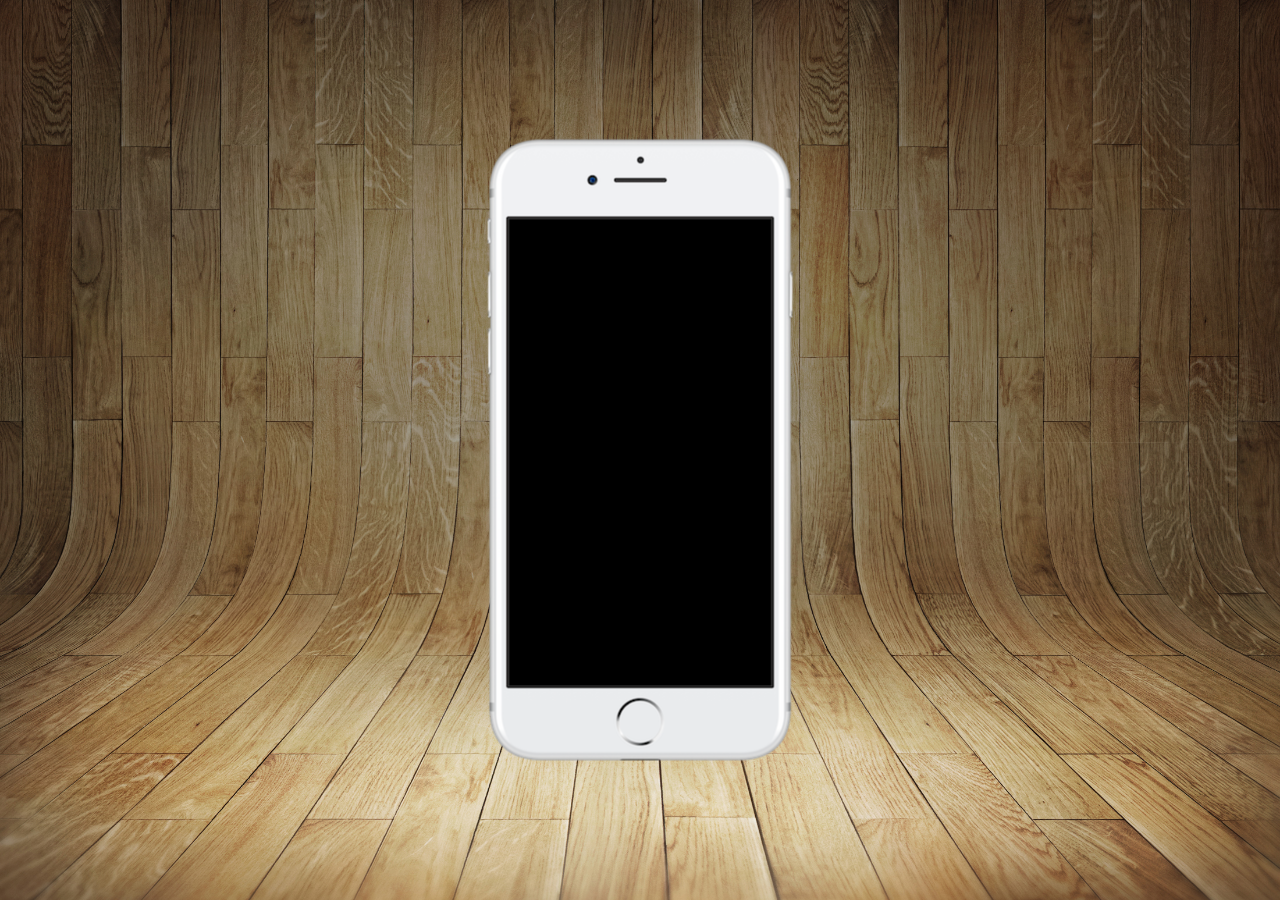
==== index.html @ bbf2d008 "Adicionei a imagem de fundo e a do celular" ====
<!DOCTYPE html>
<html lang="pt-br">
<head>
    <meta charset="UTF-8">
    <meta name="viewport" content="width=device-width, initial-scale=1.0">
    <link rel="shortcut icon" href="imagens/favicon.ico" type="image/x-icon">
    <link rel="stylesheet" href="style.css">
    <title>Projeto Redes Sociais</title>
</head>
<body>
    <main>
        <section id="telefone">

        </section>
        <section id="redes-sociais">

        </section>
    </main>
</body>
</html>
---- style.css ----
@charset "UTF-8";

* {
    margin: 0px;
    padding: 0px;
}

html, body {
    height: 100vh;
    width: 100vw;
    background-color: black;
}

body {
    background: url('imagens/fundo-madeira.jpg') no-repeat top center;
    background-size: cover;
    background-attachment: fixed;
}

main {
    position: relative;
    height: 100vh;
}

section#telefone {
    position: absolute;
    top: 50%;
    left: 50%;
    transform: translate(-50%, -50%);
    height: 627px;
    width: 311px;
    background: url('imagens/frame-iphone.png') no-repeat;
}
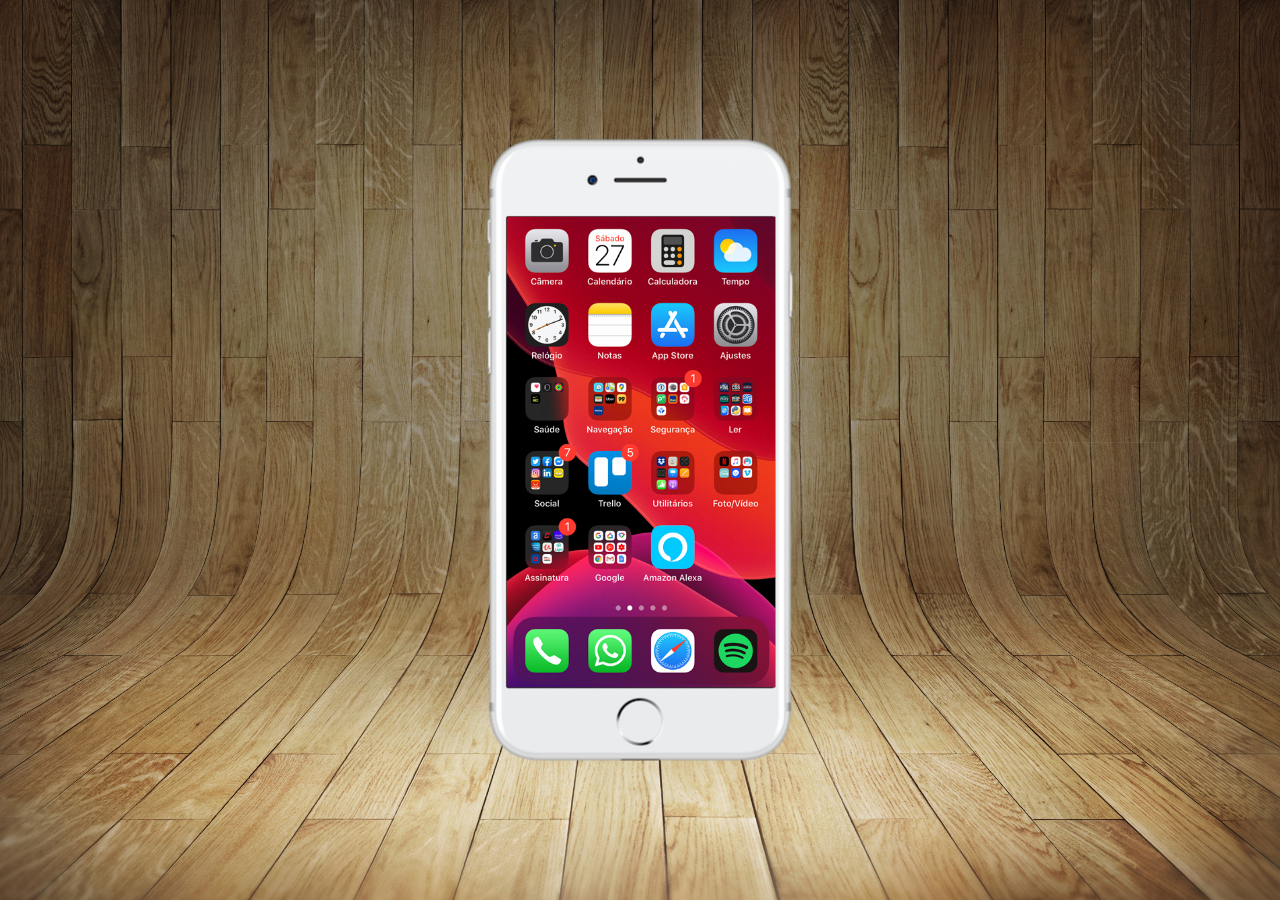
==== commit 083fd6ab: "Criei o arquivo "home.html"" ====
--- a/index.html
+++ b/index.html
@@ -10,7 +10,7 @@
 <body>
     <main>
         <section id="telefone">
-
+            <iframe src="home.html" name="tela" id="tela" frameborder="0"></iframe>
         </section>
         <section id="redes-sociais">
 
--- a/style.css
+++ b/style.css
@@ -30,4 +30,12 @@
     height: 627px;
     width: 311px;
     background: url('imagens/frame-iphone.png') no-repeat;
+}
+
+iframe#tela {
+    position: relative;
+    top: 80px;
+    left: 22px;
+    width: 269px;
+    height: 471px;
 }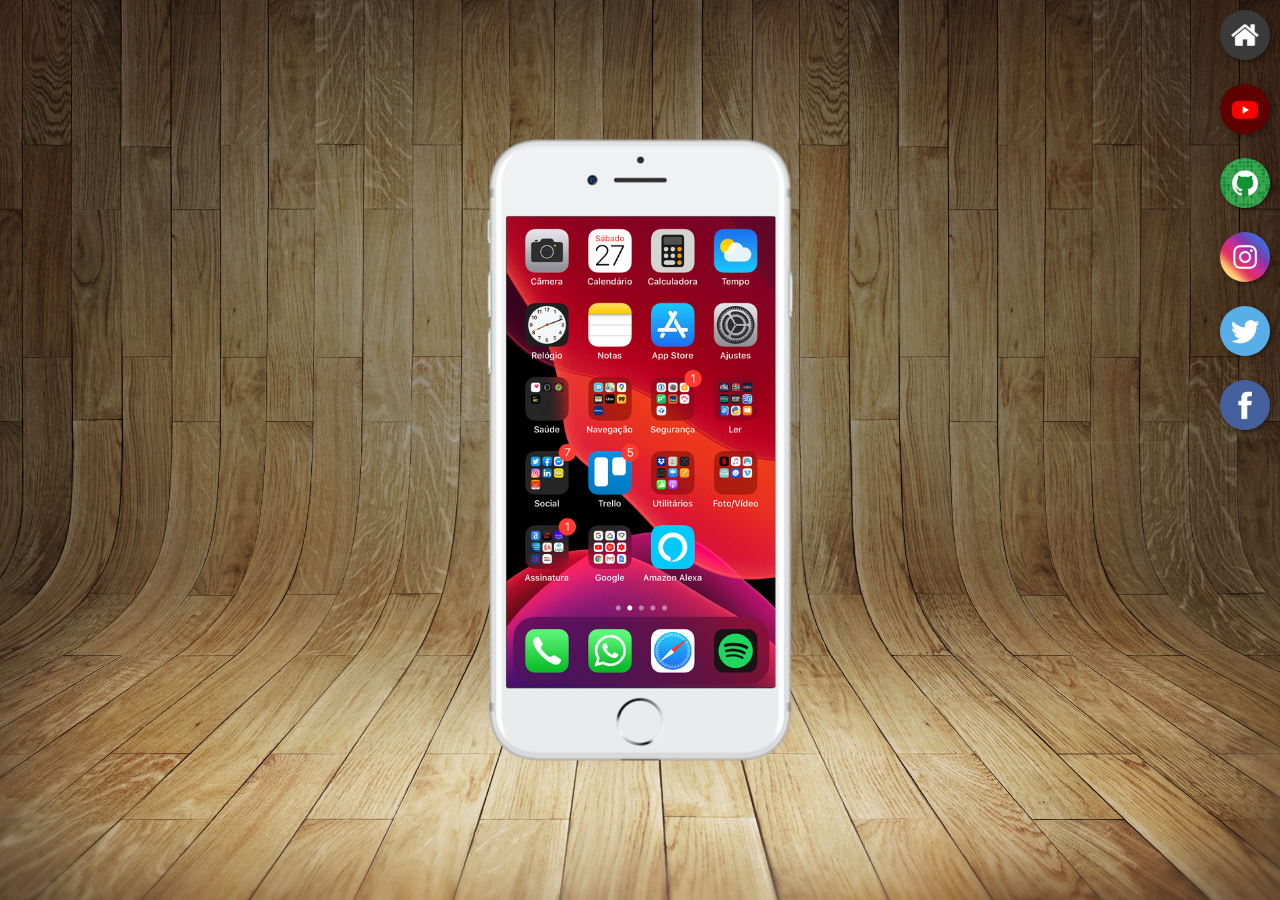
==== commit 8aecd1d4: "Criei botões na lateral" ====
--- a/index.html
+++ b/index.html
@@ -10,10 +10,17 @@
 <body>
     <main>
         <section id="telefone">
-            <iframe src="home.html" name="tela" id="tela" frameborder="0"></iframe>
+            <iframe src="home.html" name="tela" id="tela" frameborder="0">
+                Seu navegador não é compatível com isso
+            </iframe>
         </section>
         <section id="redes-sociais">
-
+            <a href="#" target="tela"><img src="imagens/logo-home.jpg" alt="Home"></a><br>
+            <a href="#" target="tela"><img src="imagens/logo-youtube.jpg" alt="YouTube"></a><br>
+            <a href="#" target="tela"><img src="imagens/logo-github.jpg" alt="GitHub"></a><br>
+            <a href="#" target="tela"><img src="imagens/logo-instagram.jpg" alt="Instagram"></a><br>
+            <a href="#" target="tela"><img src="imagens/logo-twitter.jpg" alt="Twitter"></a><br>
+            <a href="#" target="tela"><img src="imagens/logo-facebook.jpg" alt="Facebook"></a>
         </section>
     </main>
 </body>
--- a/style.css
+++ b/style.css
@@ -38,4 +38,23 @@
     left: 22px;
     width: 269px;
     height: 471px;
+}
+
+section#redes-sociais {
+    text-align: right;
+}
+
+section#redes-sociais img {
+    width: 50px;
+    margin: 10px;
+    border-radius: 50%;
+    box-shadow: 2px 2px 5px rgba(0, 0, 0, 0.400);
+    box-sizing: border-box;
+}
+
+section#redes-sociais img:hover {
+    border: 2px solid rgba(255, 255, 255, 0.719);
+    transform: translate(-3px, -3px);
+    box-shadow: 5px 5px 10px rgba(0, 0, 0, 0.600);
+    transition: transform 0.5s, border 1s;
 }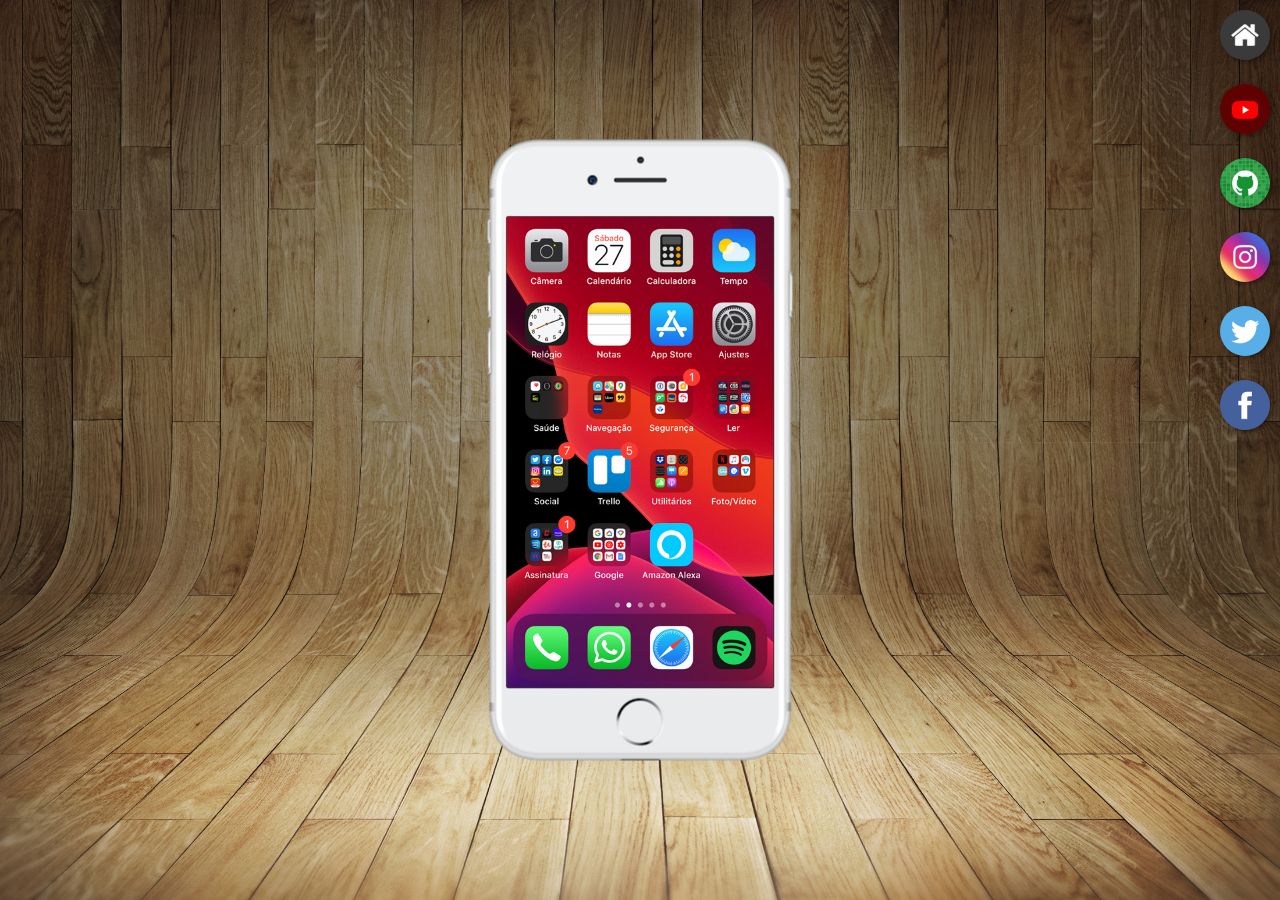
==== commit 40e3d5d9: "Finalizei o projeto" ====
--- a/index.html
+++ b/index.html
@@ -15,12 +15,12 @@
             </iframe>
         </section>
         <section id="redes-sociais">
-            <a href="#" target="tela"><img src="imagens/logo-home.jpg" alt="Home"></a><br>
-            <a href="#" target="tela"><img src="imagens/logo-youtube.jpg" alt="YouTube"></a><br>
-            <a href="#" target="tela"><img src="imagens/logo-github.jpg" alt="GitHub"></a><br>
-            <a href="#" target="tela"><img src="imagens/logo-instagram.jpg" alt="Instagram"></a><br>
-            <a href="#" target="tela"><img src="imagens/logo-twitter.jpg" alt="Twitter"></a><br>
-            <a href="#" target="tela"><img src="imagens/logo-facebook.jpg" alt="Facebook"></a>
+            <a href="home.html" target="tela"><img src="imagens/logo-home.jpg" alt="Home"></a><br>
+            <a href="youtube.html" target="tela"><img src="imagens/logo-youtube.jpg" alt="YouTube"></a><br>
+            <a href="github.html" target="tela"><img src="imagens/logo-github.jpg" alt="GitHub"></a><br>
+            <a href="instagram.html" target="tela"><img src="imagens/logo-instagram.jpg" alt="Instagram"></a><br>
+            <a href="twitter.html" target="tela"><img src="imagens/logo-twitter.jpg" alt="Twitter"></a><br>
+            <a href="facebook.html" target="tela"><img src="imagens/logo-facebook.jpg" alt="Facebook"></a>
         </section>
     </main>
 </body>
--- a/style.css
+++ b/style.css
@@ -36,7 +36,7 @@
     position: relative;
     top: 80px;
     left: 22px;
-    width: 269px;
+    width: 267px;
     height: 471px;
 }
 
